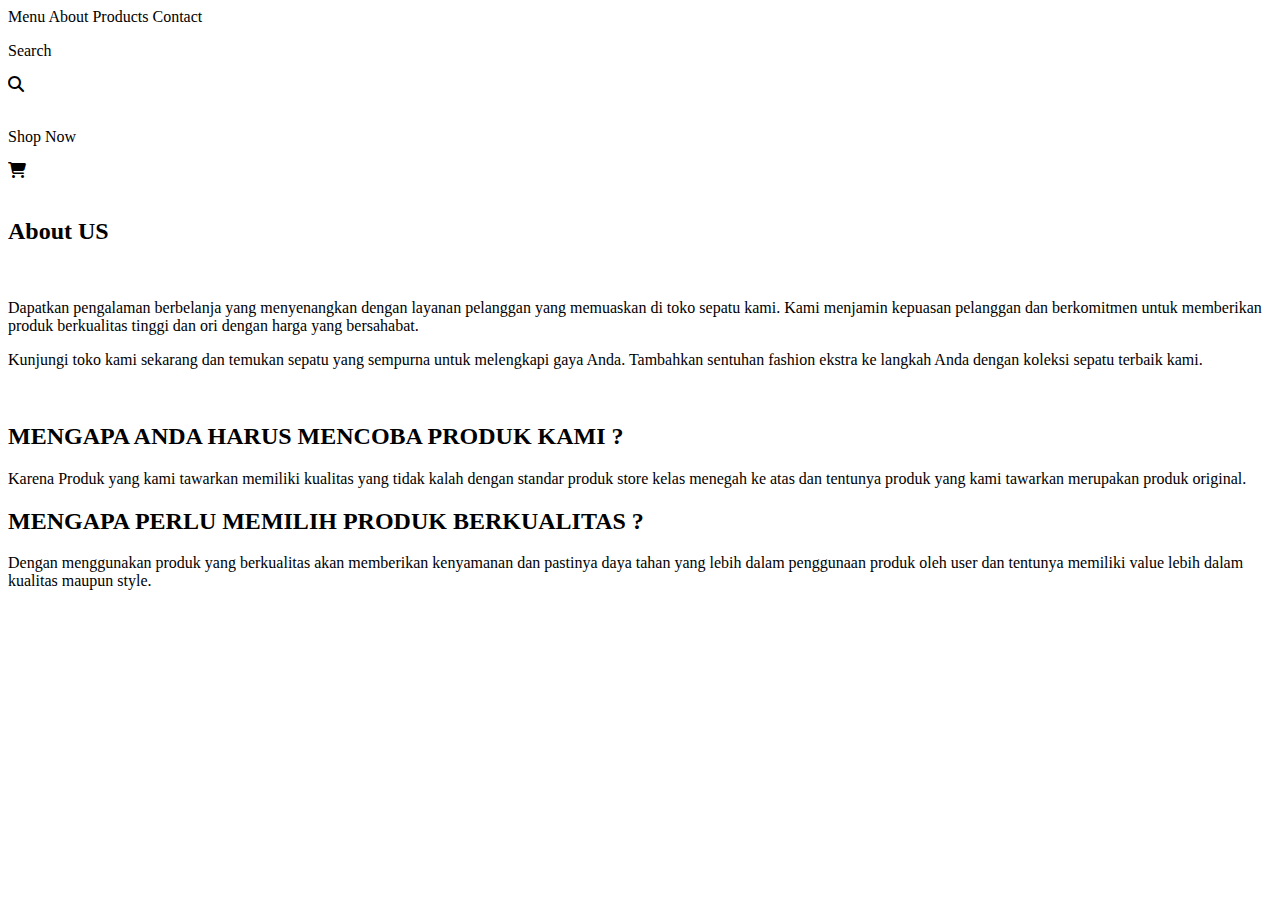
==== index.html @ ce7e85ae "Rename Joe Shoes.html to index.html" ====
<!DOCTYPE html>
<html lang="en">
<head>
    <meta charset="UTF-8">
    <meta http-equiv="X-UA-Compatible" content="IE=edge">
    <meta name="viewport" content="width=device-width, initial-scale=1.0">
    <title>Joe Shoes</title>
    <link rel="stylesheet" href="E:\Berkas SMT 6\Digital Bisnis\Digital Bisnis Coding\Style.css">
    <link rel="stylesheet" href="https://cdnjs.cloudflare.com/ajax/libs/font-awesome/6.1.1/css/all.min.css">
</head>
<body>
    <nav class="nav">
            <div class="nav-menu">
                <a>Menu</a>
                <a>About</a>
                <a>Products</a>
                <a>Contact</a>
                <div class="nav-Search">
                    <div>
                        <P>Search</P>
                        <div><i class="fa fa-search"></i></div>
                    </div>
                </div>
            </div>
    </nav>

    <div class="Header-Pict">
        <img src="E:\Berkas SMT 6\Digital Bisnis\Digital Bisnis Coding\Asset\Header.jpg" alt="" width="100%">
        <div class="Shop-Now">
            <p>Shop Now</p>
            <div><i class="fa fa-shopping-cart" aria-hidden="true"></i></div>
        </div>
    </div>

    <div class="About-Us">
        <img src="E:\Berkas SMT 6\Digital Bisnis\Digital Bisnis Coding\Asset\Bg-AU.jpg" alt="" width="100%">
        <H2>About US</H2>
        <div class="Spt">
            <img src="E:\Berkas SMT 6\Digital Bisnis\Digital Bisnis Coding\Asset\Spt-AU.png" alt="" width="50%">
        </div>
        <div class="deskripsi">
            <p>Dapatkan pengalaman berbelanja yang menyenangkan dengan layanan pelanggan yang memuaskan di toko sepatu kami. Kami menjamin kepuasan pelanggan dan berkomitmen untuk memberikan produk berkualitas tinggi dan ori dengan harga yang bersahabat.</p>
            <p>Kunjungi toko kami sekarang dan temukan sepatu yang sempurna untuk melengkapi gaya Anda. Tambahkan sentuhan fashion ekstra ke langkah Anda dengan koleksi sepatu terbaik kami.</p>
        </div>
    </div>

    <div class="value">
        <img src="E:\Berkas SMT 6\Digital Bisnis\Digital Bisnis Coding\Asset\Value.jpg" alt="" width="100%">
        <div class="kiri">
            <h2>MENGAPA ANDA HARUS MENCOBA PRODUK KAMI ?</h2>
            <p>Karena Produk yang kami tawarkan memiliki kualitas yang tidak kalah dengan standar produk store kelas menegah ke atas dan tentunya produk yang kami tawarkan merupakan produk original.</p>
        </div>
        <div class="kanan">
            <h2>MENGAPA PERLU MEMILIH PRODUK BERKUALITAS ?</h2>
            <p>Dengan menggunakan produk yang berkualitas akan memberikan kenyamanan dan pastinya daya tahan yang lebih dalam penggunaan produk oleh user dan tentunya memiliki value lebih dalam kualitas maupun style.</p>
        </div>
    </div>
</body>
</html>
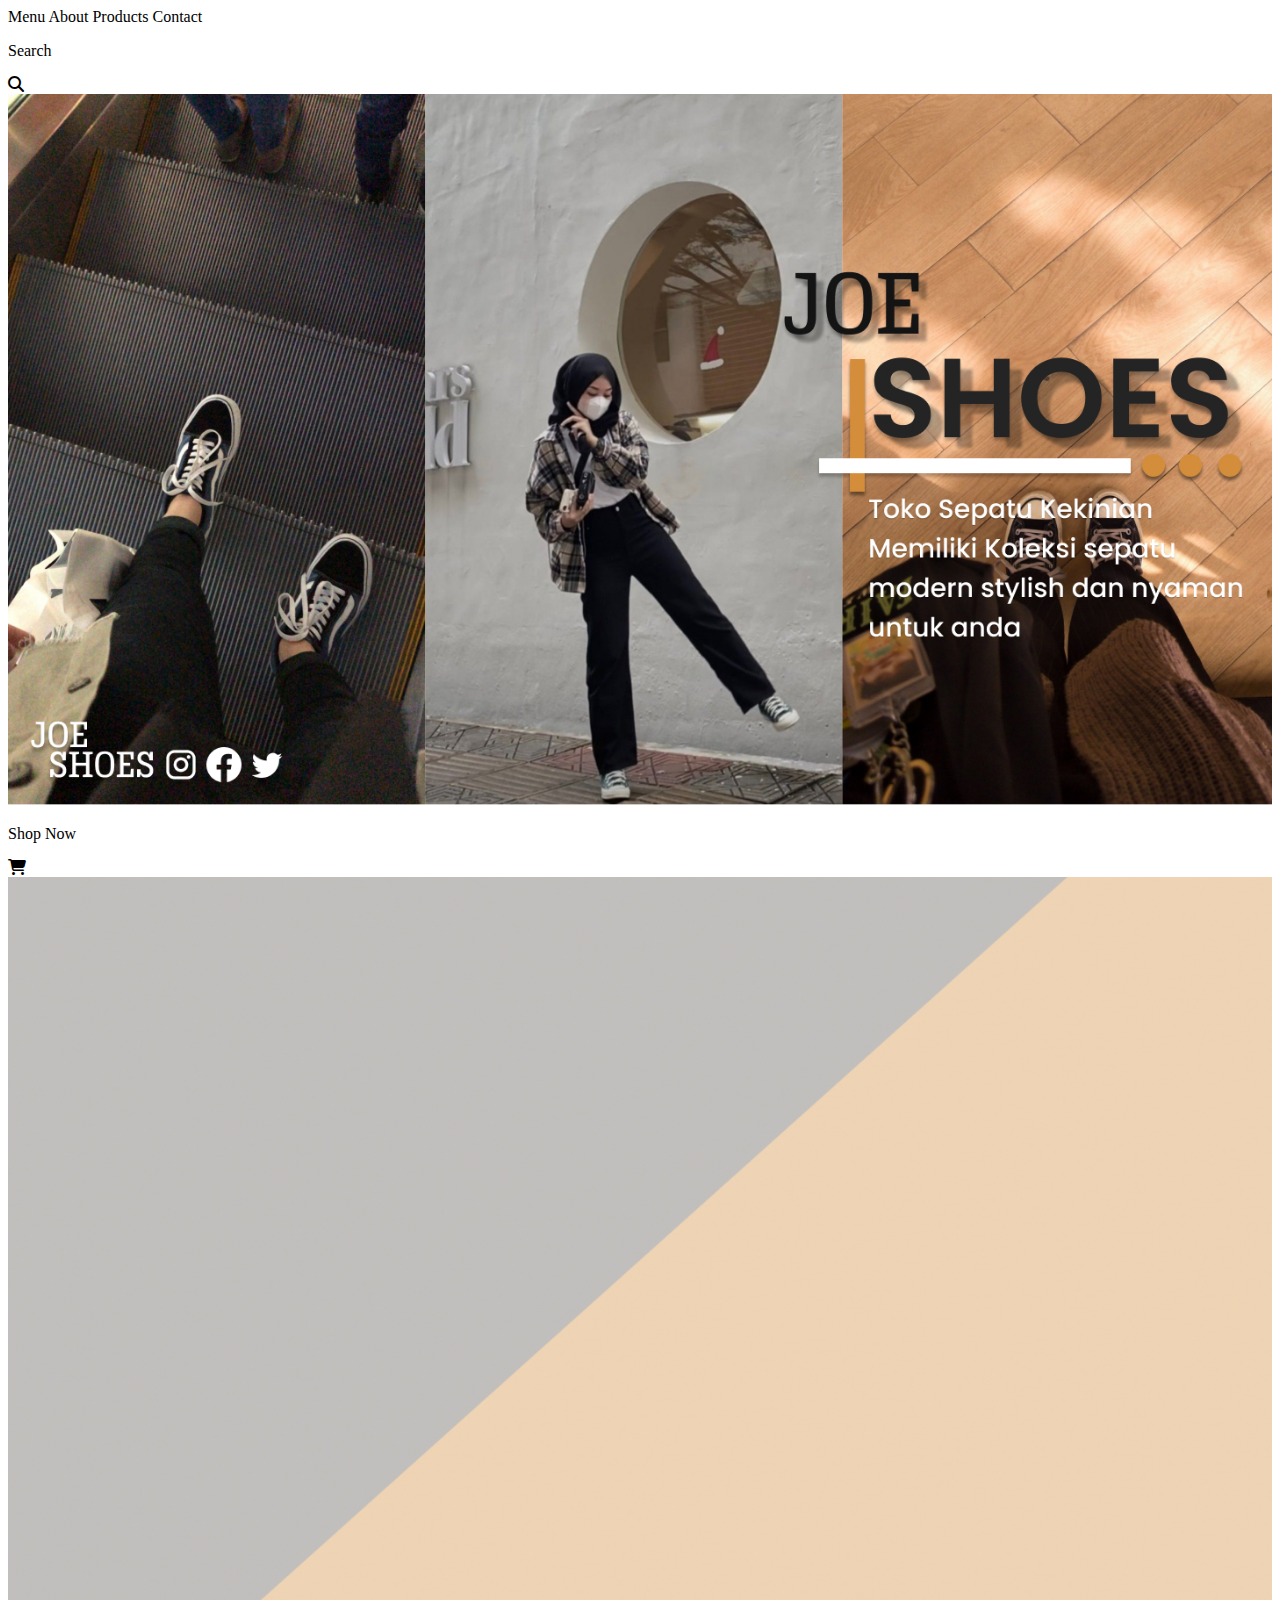
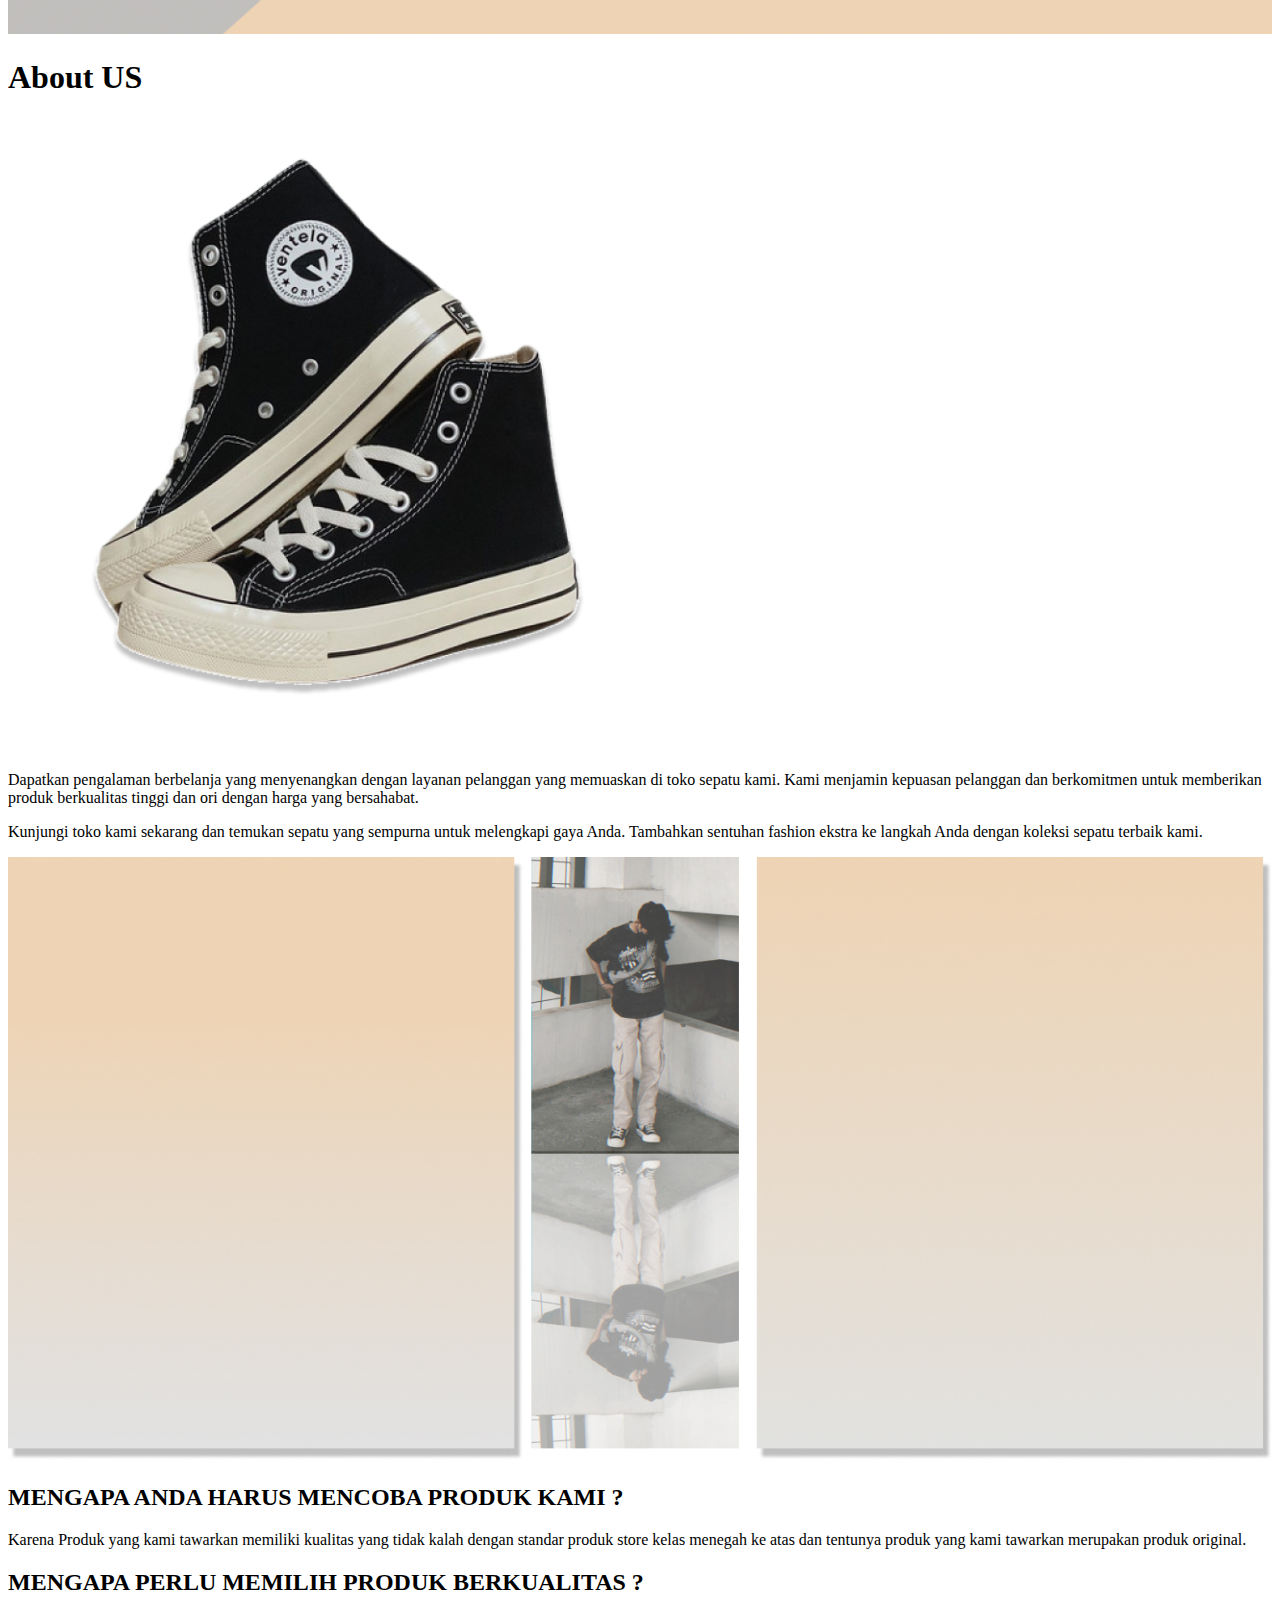
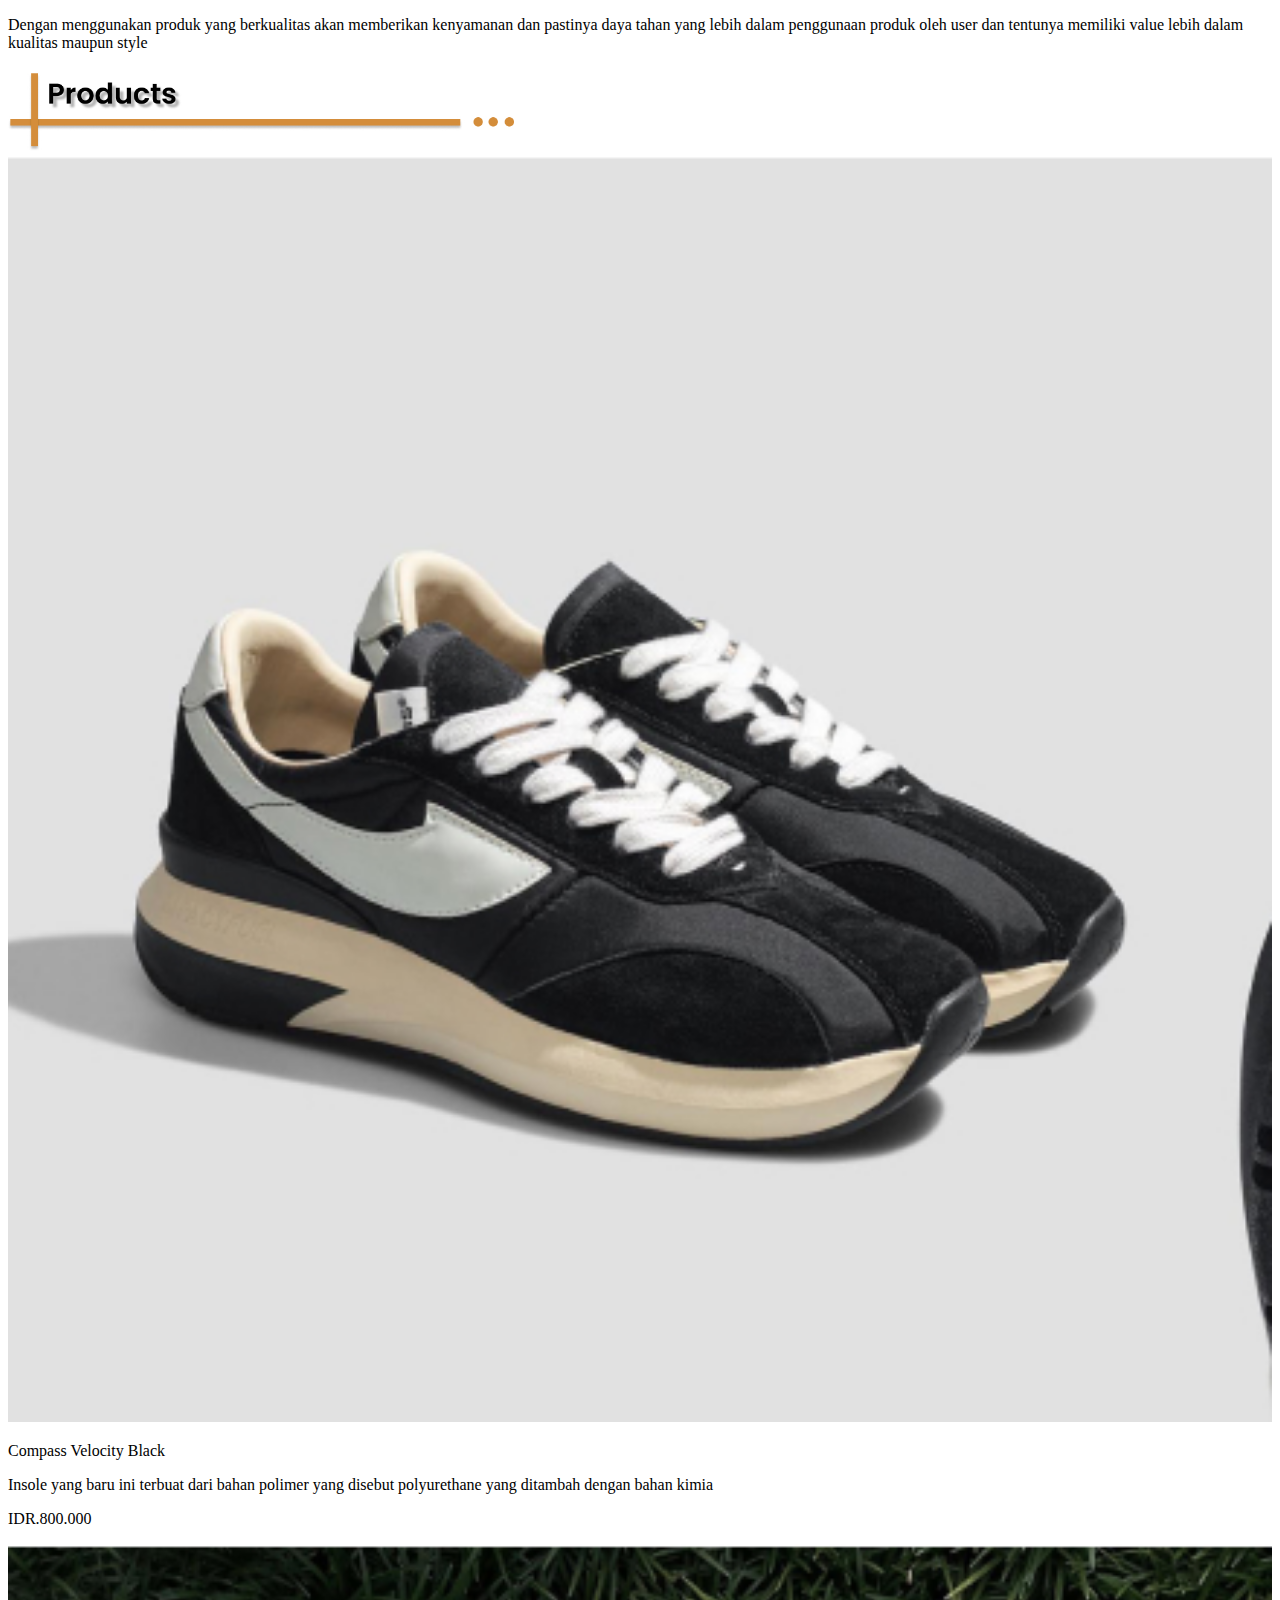
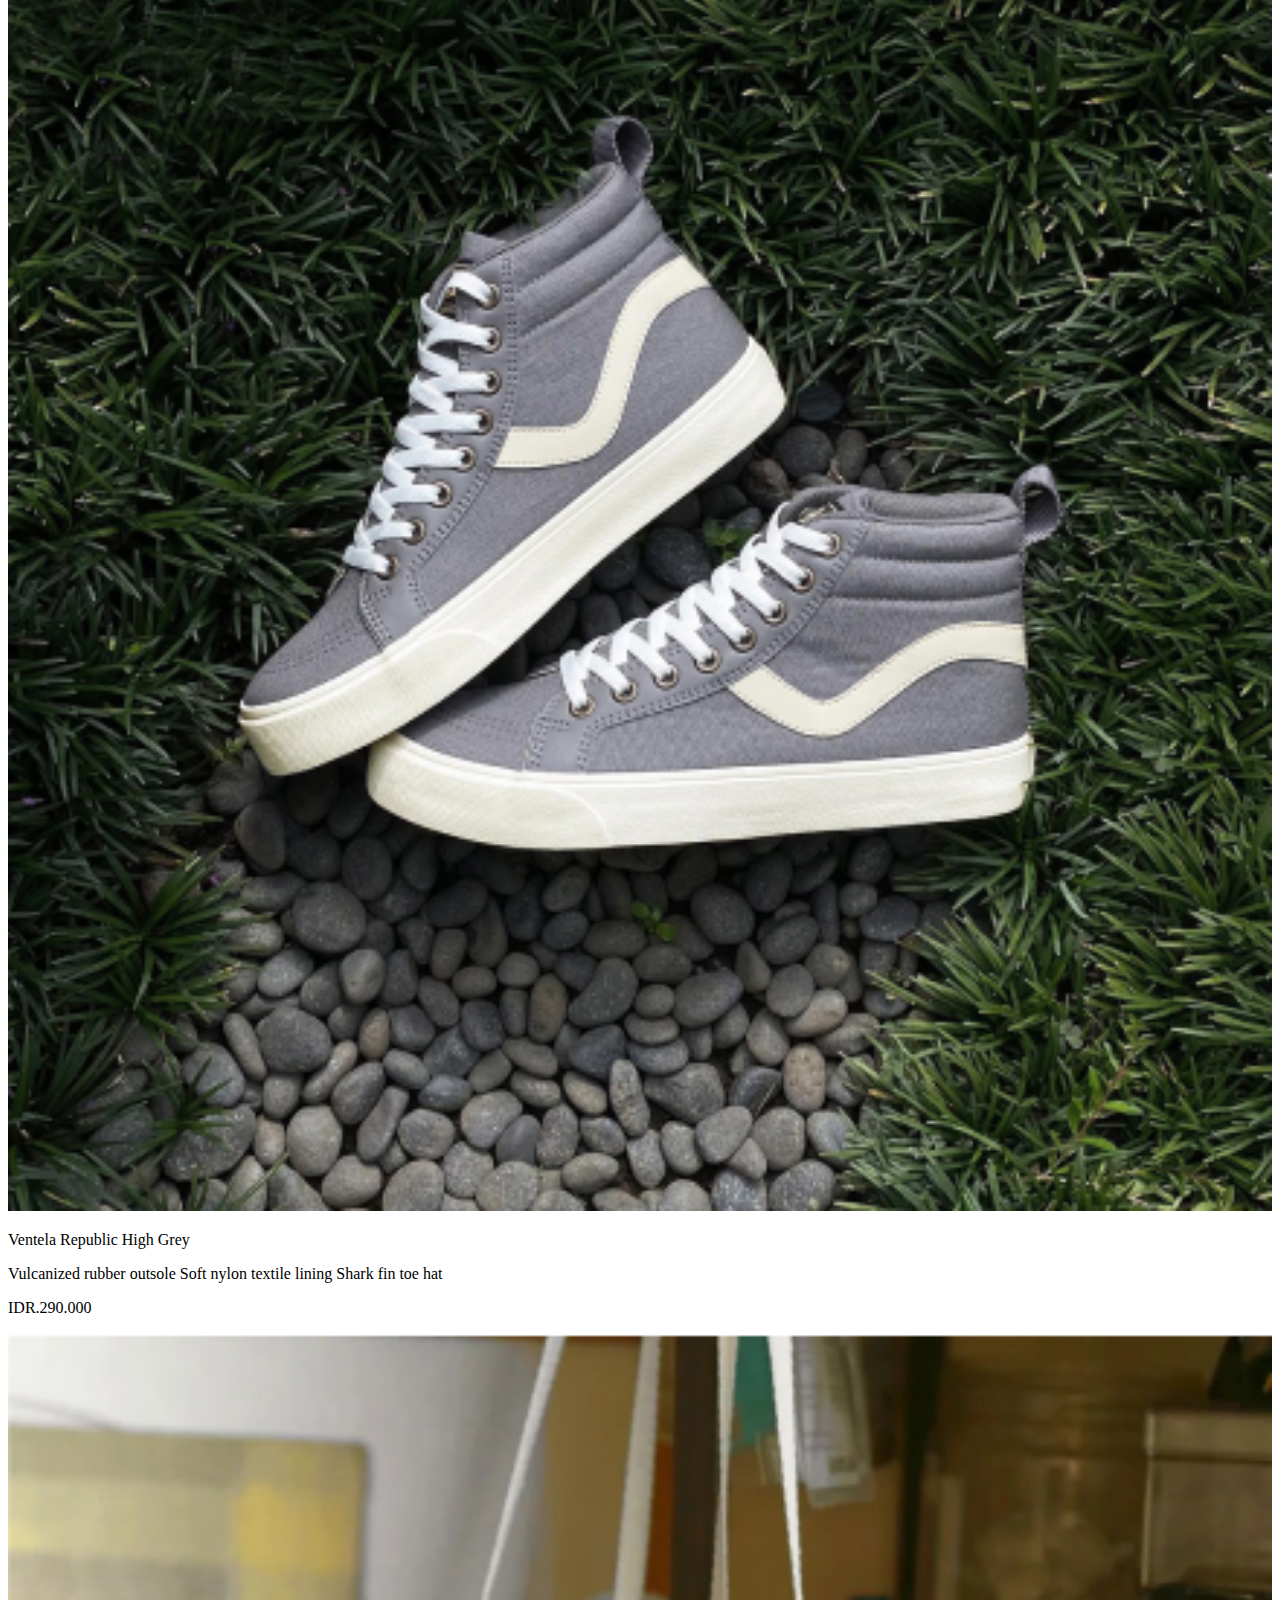
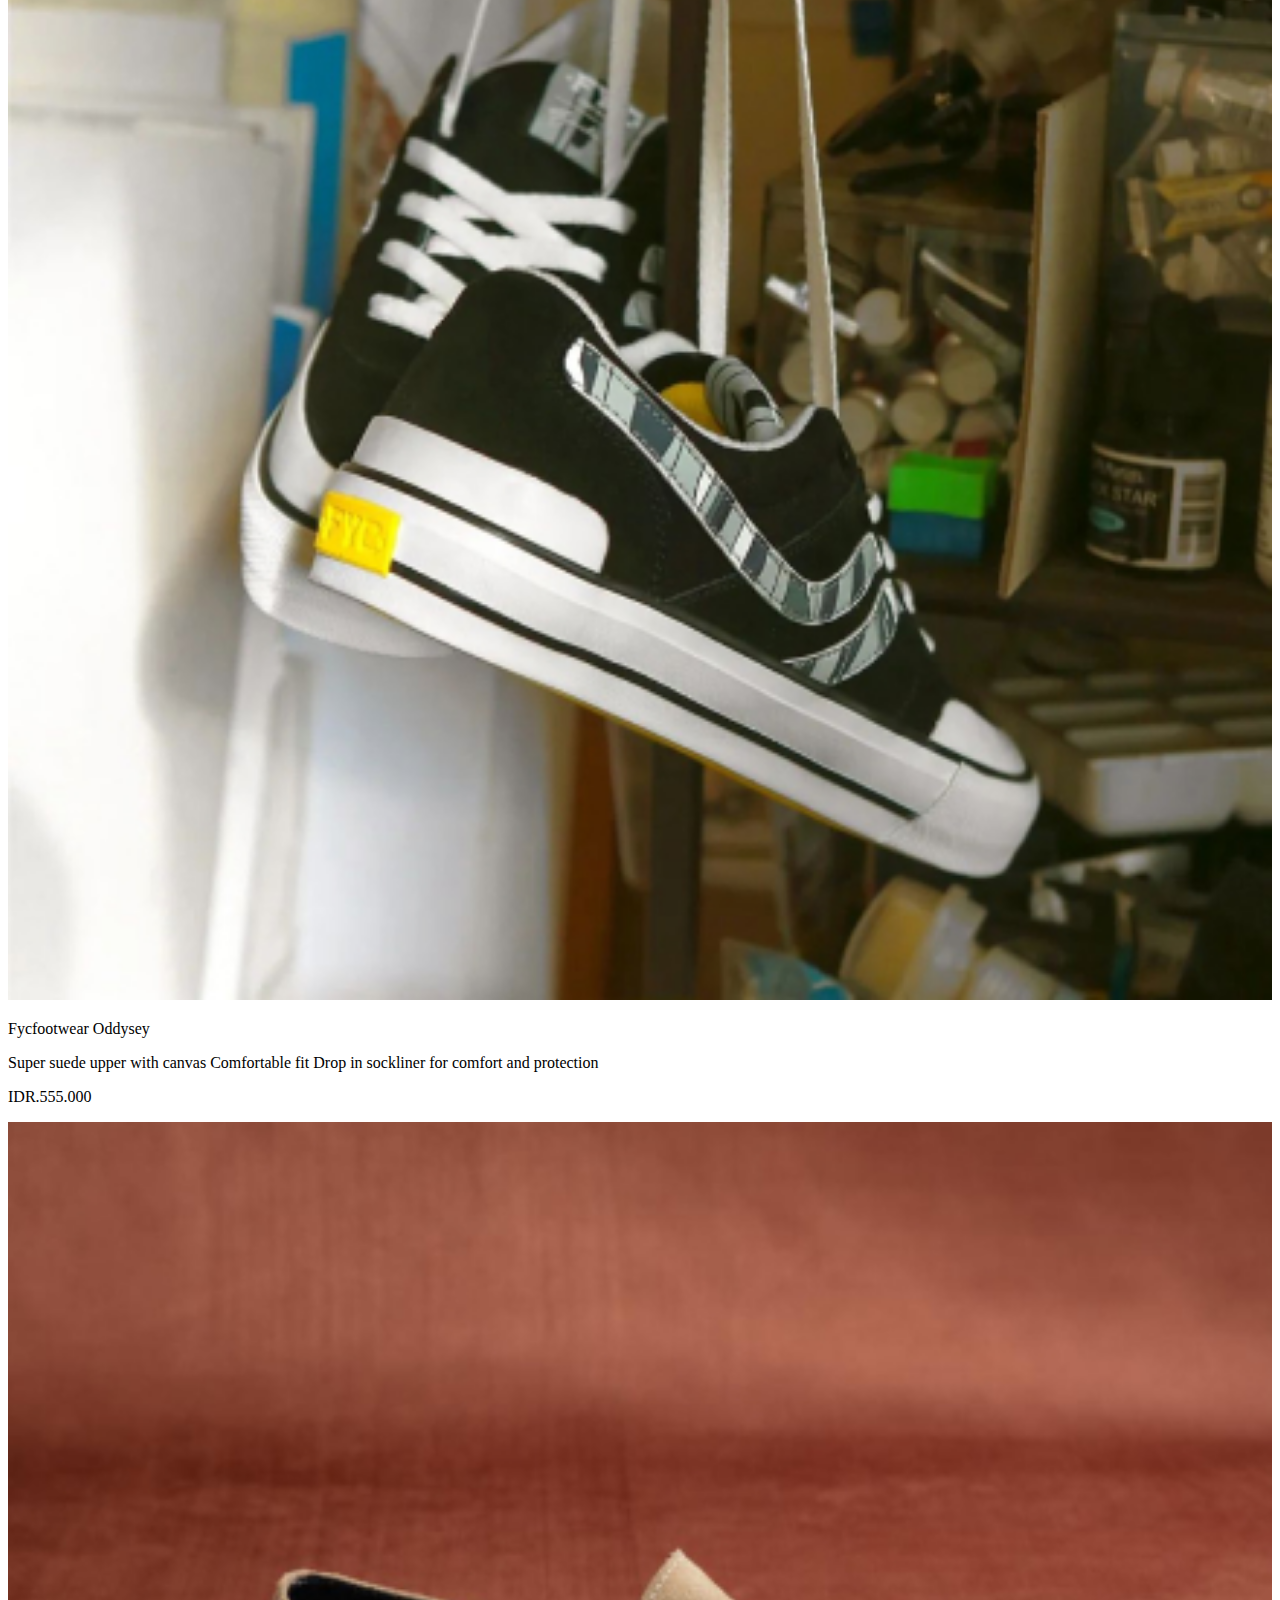
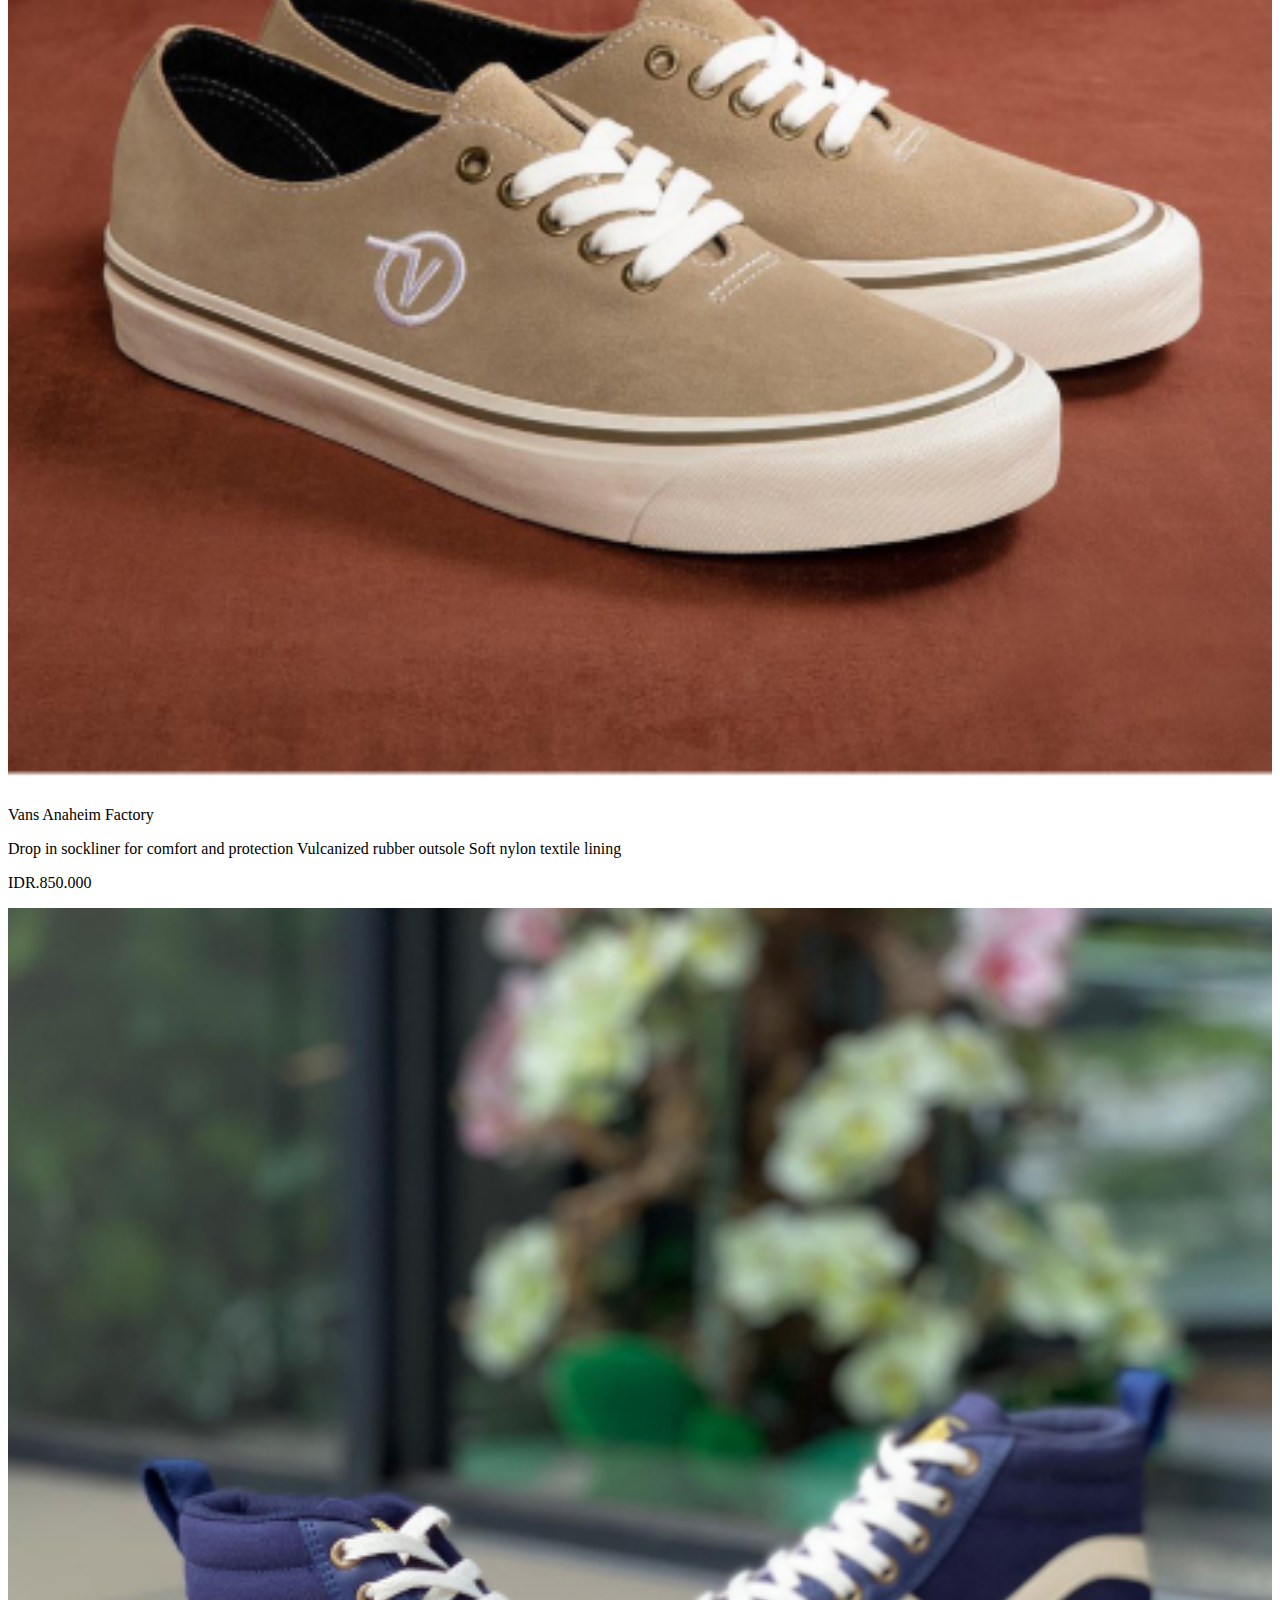
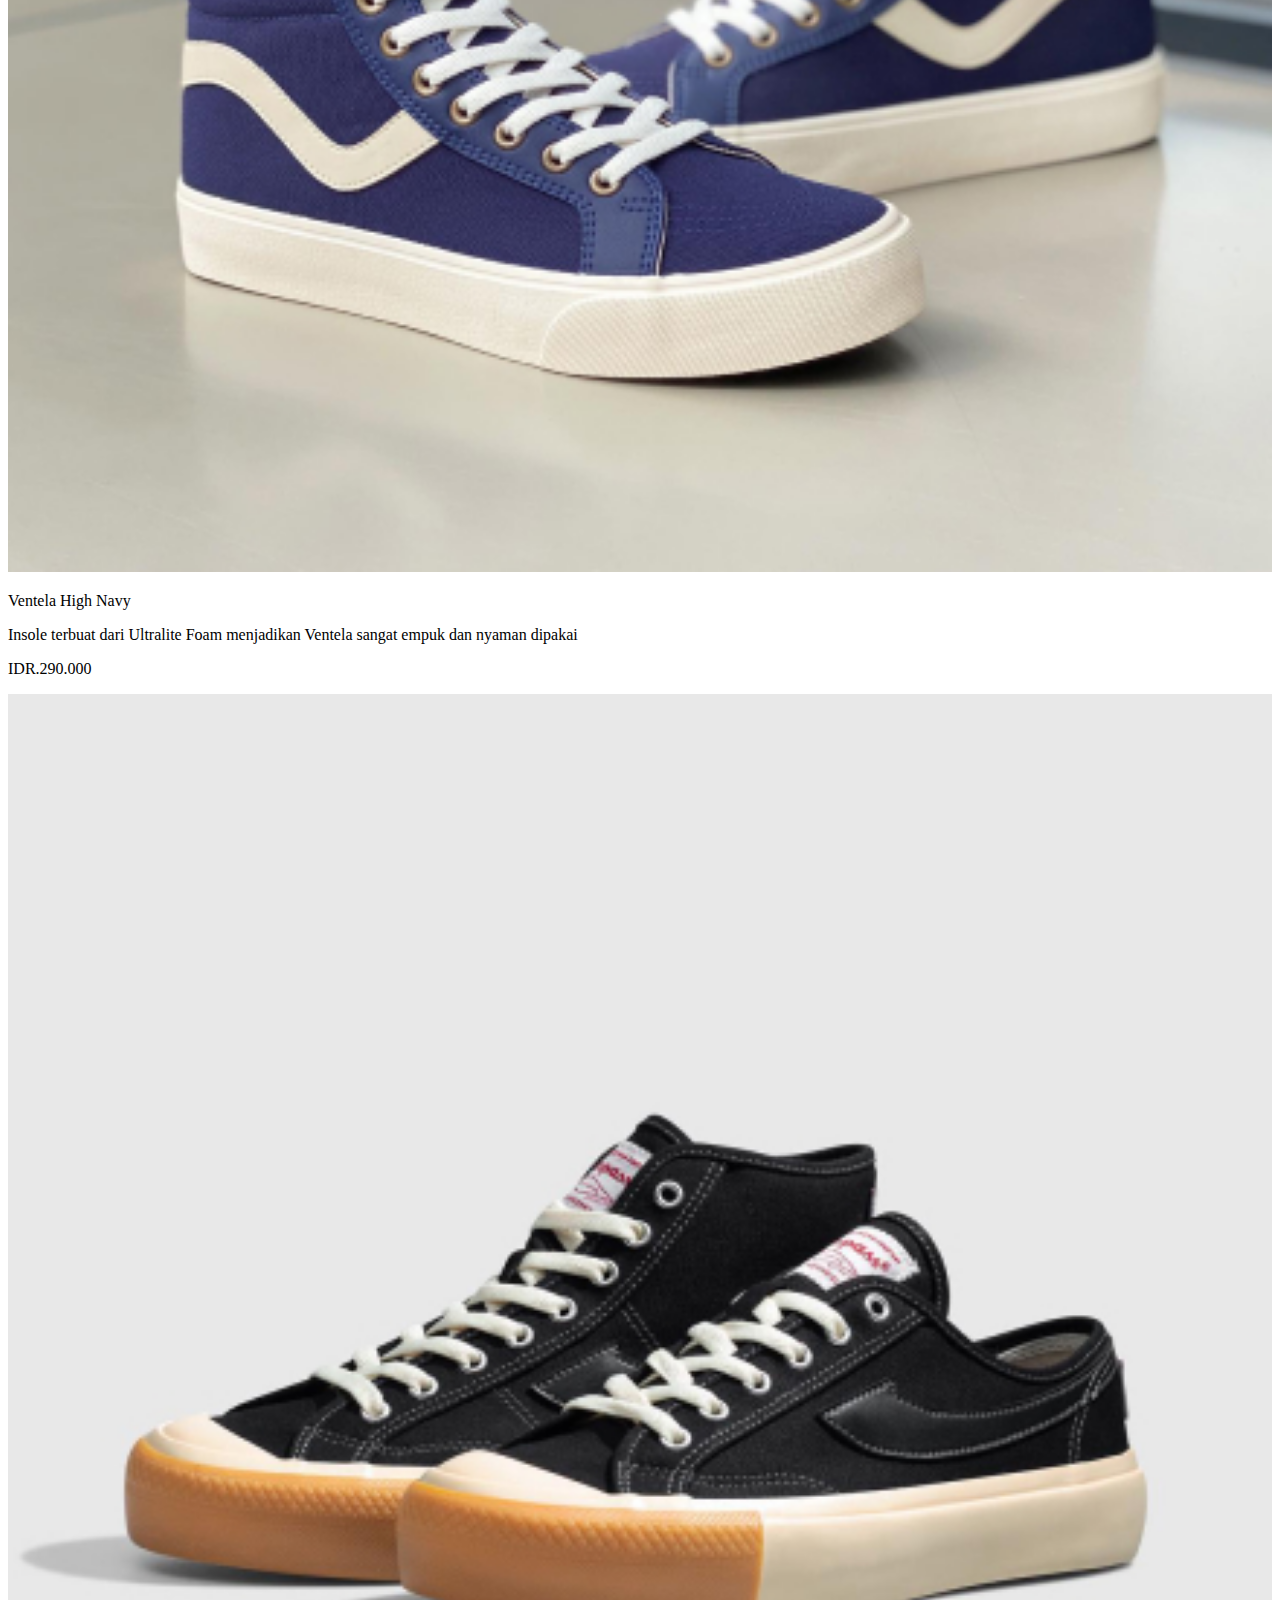
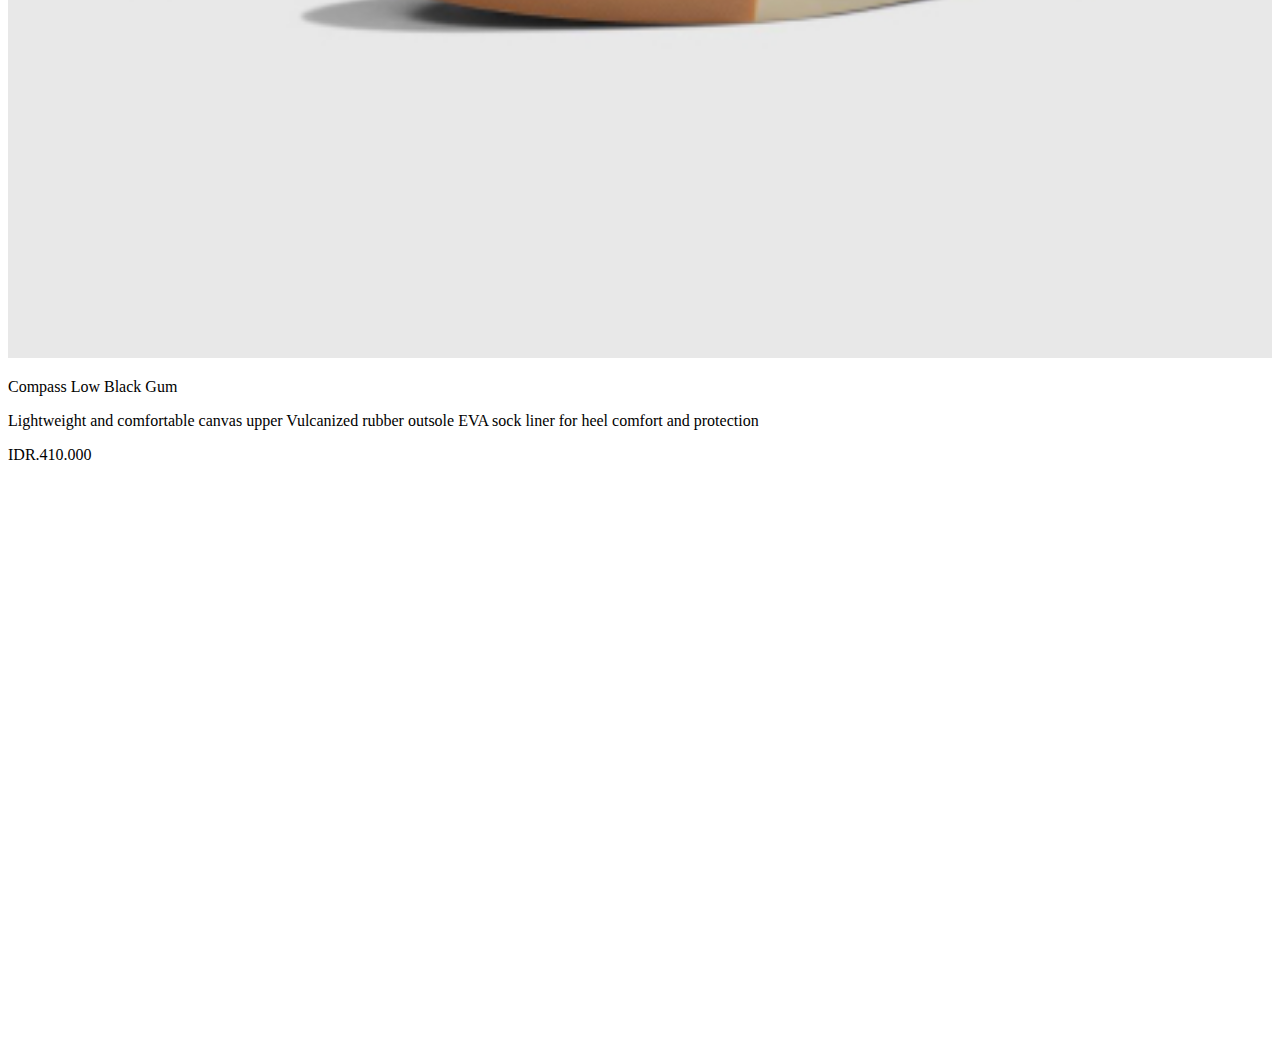
==== commit 335c67fa: "Update index.html" ====
--- a/index.html
+++ b/index.html
@@ -5,7 +5,7 @@
     <meta http-equiv="X-UA-Compatible" content="IE=edge">
     <meta name="viewport" content="width=device-width, initial-scale=1.0">
     <title>Joe Shoes</title>
-    <link rel="stylesheet" href="E:\Berkas SMT 6\Digital Bisnis\Digital Bisnis Coding\Style.css">
+    <link rel="stylesheet" href="Style.css">
     <link rel="stylesheet" href="https://cdnjs.cloudflare.com/ajax/libs/font-awesome/6.1.1/css/all.min.css">
 </head>
 <body>
@@ -25,7 +25,7 @@
     </nav>
 
     <div class="Header-Pict">
-        <img src="E:\Berkas SMT 6\Digital Bisnis\Digital Bisnis Coding\Asset\Header.jpg" alt="" width="100%">
+        <img src="Header.jpg" alt="" width="100%">
         <div class="Shop-Now">
             <p>Shop Now</p>
             <div><i class="fa fa-shopping-cart" aria-hidden="true"></i></div>
@@ -33,27 +33,162 @@
     </div>
 
     <div class="About-Us">
-        <img src="E:\Berkas SMT 6\Digital Bisnis\Digital Bisnis Coding\Asset\Bg-AU.jpg" alt="" width="100%">
-        <H2>About US</H2>
+        <img src="Bg-AU.jpg" alt="" width="100%">
+        <h1>About US</h1>
         <div class="Spt">
-            <img src="E:\Berkas SMT 6\Digital Bisnis\Digital Bisnis Coding\Asset\Spt-AU.png" alt="" width="50%">
+            <img src="Spt-AU.png" alt="" width="50%">
         </div>
-        <div class="deskripsi">
-            <p>Dapatkan pengalaman berbelanja yang menyenangkan dengan layanan pelanggan yang memuaskan di toko sepatu kami. Kami menjamin kepuasan pelanggan dan berkomitmen untuk memberikan produk berkualitas tinggi dan ori dengan harga yang bersahabat.</p>
-            <p>Kunjungi toko kami sekarang dan temukan sepatu yang sempurna untuk melengkapi gaya Anda. Tambahkan sentuhan fashion ekstra ke langkah Anda dengan koleksi sepatu terbaik kami.</p>
+        <div class="Excercise">
+            <p>Dapatkan pengalaman berbelanja yang menyenangkan dengan layanan pelanggan yang memuaskan di toko sepatu kami. 
+                Kami menjamin kepuasan pelanggan dan berkomitmen untuk memberikan produk berkualitas tinggi dan ori dengan harga yang bersahabat.
+            </p>
+            <p>
+                Kunjungi toko kami sekarang dan temukan sepatu yang sempurna untuk melengkapi gaya Anda. Tambahkan sentuhan fashion ekstra 
+                ke langkah Anda dengan koleksi sepatu terbaik kami.
+            </p>
         </div>
     </div>
 
-    <div class="value">
-        <img src="E:\Berkas SMT 6\Digital Bisnis\Digital Bisnis Coding\Asset\Value.jpg" alt="" width="100%">
+    <div class="Value">
+        <img src="Value.jpg" alt="" width="100%" >
         <div class="kiri">
             <h2>MENGAPA ANDA HARUS MENCOBA PRODUK KAMI ?</h2>
-            <p>Karena Produk yang kami tawarkan memiliki kualitas yang tidak kalah dengan standar produk store kelas menegah ke atas dan tentunya produk yang kami tawarkan merupakan produk original.</p>
+            <p>Karena Produk yang kami tawarkan memiliki kualitas yang tidak kalah 
+                dengan standar produk store kelas menegah ke atas dan tentunya 
+                produk yang kami tawarkan merupakan produk original.
+            </p>
         </div>
         <div class="kanan">
             <h2>MENGAPA PERLU MEMILIH PRODUK BERKUALITAS ?</h2>
-            <p>Dengan menggunakan produk yang berkualitas akan memberikan kenyamanan dan pastinya daya tahan yang lebih dalam penggunaan produk oleh user dan tentunya memiliki value lebih dalam kualitas maupun style.</p>
+            <p>Dengan menggunakan produk yang berkualitas akan memberikan kenyamanan
+                dan pastinya daya tahan yang lebih dalam penggunaan produk oleh 
+                user dan tentunya memiliki value lebih dalam kualitas maupun style
+            </p>
         </div>
     </div>
+    <div class="Products">
+           
+        <img src="Product.jpg" alt="" width="40%" >
+        <div class="Products-item">
+            <div class="item-Atas">
+                <div class="Atas-1">
+                    <div>
+                        <img src="1.jpg" alt="" width="100%" >
+                        <div class="teks-1">
+                            <p class="judul">
+                                Compass Velocity Black
+                            </p>
+
+                            <p class="desc">
+                                Insole yang baru ini terbuat dari bahan polimer yang disebut polyurethane yang ditambah dengan bahan kimia
+                            </p>
+                            <p class="price">
+                                IDR.800.000
+                            </p>
+                        </div>
+                    </div>
+                </div>
+                <div class="Atas-2">
+                    <div>
+                        <img src="2.jpg" alt="" width="100%" >
+                        <div class="teks-2">
+                            <p class="judul">
+                                Ventela Republic High Grey
+                            </p>
+
+                            <p class="desc">
+                                Vulcanized rubber outsole Soft nylon textile lining Shark fin toe hat
+                            </p>
+                            <p class="price">
+                                IDR.290.000
+                            </p>
+                        </div>
+                    </div>
+                </div>
+                <div class="Atas-3">
+                    <div>
+                        <img src="3.jpg" alt="" width="100%" >
+                        <div class="teks-3">
+                            <p class="judul">
+                                Fycfootwear Oddysey
+                            </p>
+
+                            <p class="desc">
+                                Super suede upper with canvas Comfortable fit Drop in sockliner for comfort and protection
+                            </p>
+                            <p class="price">
+                                IDR.555.000
+                            </p>
+                        </div>
+                    </div>
+                </div>
+            </div>
+
+            <div class="item-Bawah">
+                <div class="Bawah-1">
+                    <div>
+                        <img src="4.jpg" alt="" width="100%" >
+                        <div class="teks-1">
+                            <p class="judul">
+                                Vans Anaheim Factory
+                            </p>
+
+                            <p class="desc">
+                                Drop in sockliner for comfort and protection Vulcanized rubber outsole Soft nylon textile lining
+                            </p>
+                            <p class="price">
+                                IDR.850.000
+                            </p>
+                        </div>
+                    </div>
+                </div>
+                <div class="Bawah-2">
+                    <div>
+                        <img src="5.jpg" alt="" width="100%" >
+                        <div class="teks-2">
+                            <p class="judul">
+                                Ventela High Navy
+                            </p>
+
+                            <p class="desc">
+                                Insole terbuat dari Ultralite Foam menjadikan Ventela sangat empuk dan nyaman dipakai
+                            </p>
+                            <p class="price">
+                                IDR.290.000
+                            </p>
+                        </div>
+                    </div>
+                </div>
+                <div class="Bawah-3">
+                    <div>
+                        <img src="6.jpg" alt="" width="100%" >
+                        <div class="teks-3">
+                            <p class="judul">
+                                Compass Low Black Gum
+                            </p>
+
+                            <p class="desc">
+                                Lightweight and comfortable canvas upper Vulcanized rubber outsole EVA sock liner for heel comfort and protection
+                            </p>
+                            <p class="price">
+                                IDR.410.000
+                            </p>
+                        </div>
+                    </div>
+                </div>
+            </div>
+
+        </div>
+    </div>
+</div>
+
+<footer>
+    <div class="address">
+        <img src="E:\Berkas SMT 6\Digital Bisnis\Digital Bisnis Coding\Asset\Address.jpg" alt="" width="100%" >
+        <div class="maps">
+            <iframe src="https://www.google.com/maps/embed?pb=!1m18!1m12!1m3!1d293.82508439999657!2d110.40076858247572!3d-7.766121873344344!2m3!1f0!2f0!3f0!3m2!1i1024!2i768!4f13.1!3m3!1m2!1s0x2e7a59bd9ff76413%3A0x9f259f132353ba48!2sJl.%20Jawa%20No.20%2C%20Dabag%2C%20Condongcatur%2C%20Kec.%20Depok%2C%20Kabupaten%20Sleman%2C%20Daerah%20Istimewa%20Yogyakarta%2055281!5e0!3m2!1sid!2sid!4v1686930181867!5m2!1sid!2sid" width="550" height="550" style="border:0;" allowfullscreen="" loading="lazy" referrerpolicy="no-referrer-when-downgrade"></iframe>
+        </div>
+    </div>
+</footer>
 </body>
 </html>
